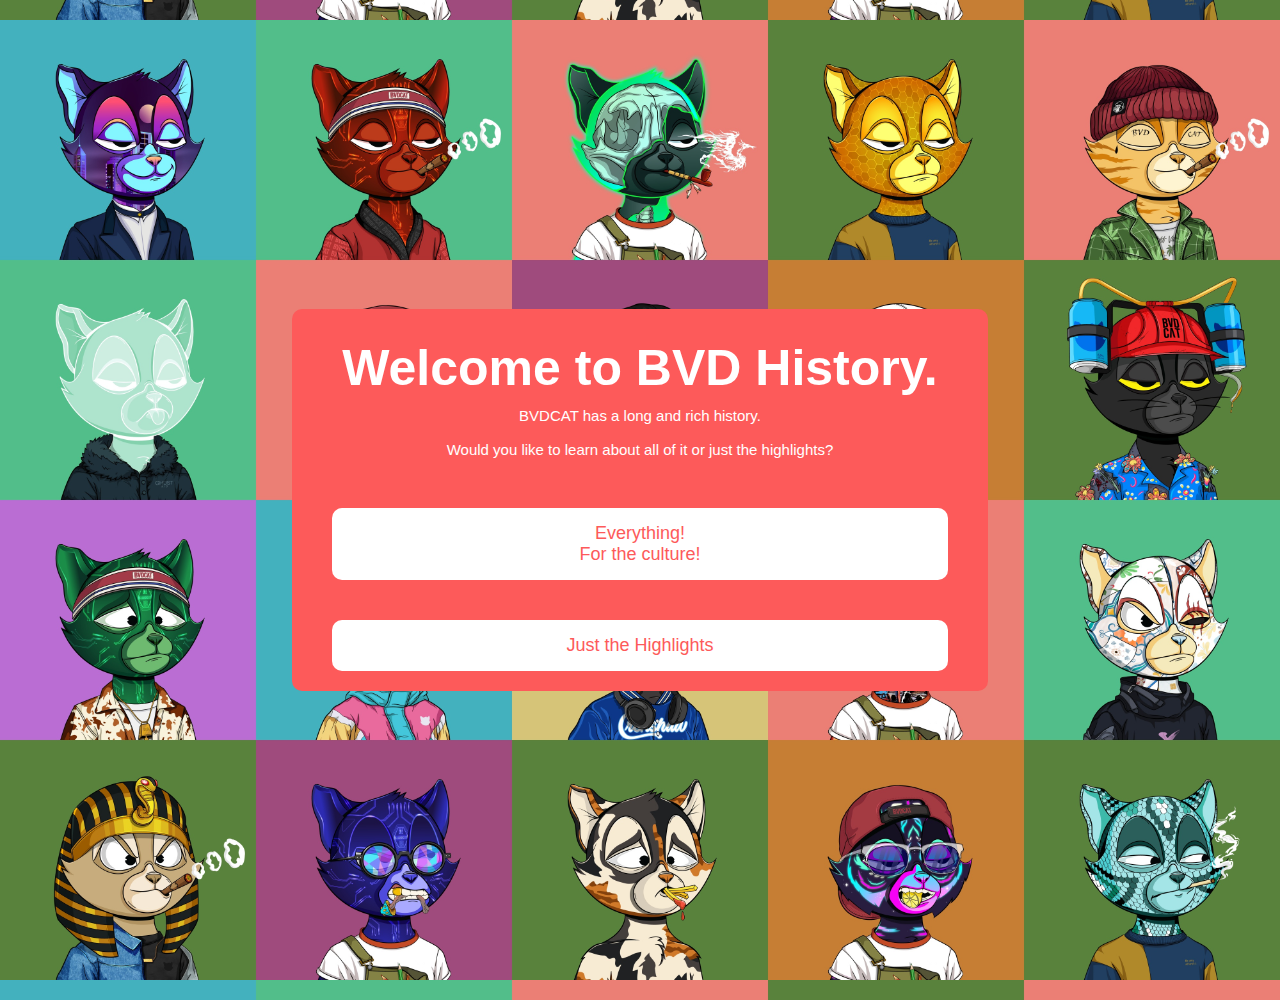
==== index.html @ c332bab2 "Create pages" ====
<!DOCTYPE html>
<html lang="en">
<head>
    <meta charset="UTG-8">
    <title>BVD HISTORY | Curated by Latchay</title>
    <meta name="viewport" content ="width=device-width, initial-scale=1.0">
    <link rel ="stylesheet" href="style.css">
    <link rel="stylesheet" href="https://cdnjs.cloudflare.com/ajax/libs/font-awesome/4.7.0/css/font-awesome.min.css">
    <script src="script.js"></script>
</head> 
<style>
    body {
        background-image: url(./images/collage.jpg);
        background-size: contain;
        background-position: center;
    }
    .wrapper {
        background-color: #fd5a5a;
        border-radius: 10px; 
    }
</style>
<div class="pageGateBody">
    <div class="wrapper">
        <div class="pageGateHead">
            <div class="welcome">
            Welcome to BVD History.<br>
            </div>
            <div class="prompt">
            BVDCAT has a long and rich history. <br><br>
            Would you like to learn about all of it or just the highlights? <br>
            </div>
        </div>
        <div class=pageGateButtons>
            <a href="./pages/everything.html">Everything!<br>For the culture!</a>
            <a href="./pages/bigStuff.html" target="_blank">Just the Highlights</a>
        </div>
    </div>
</div>
</body>
</html>
---- style.css ----
*{
    margin: 0;
    padding: 0;
    box-sizing: border-box;
    font-family : "Poppins", sans-serif;
}

html{
    scroll-behavior: smooth;
}

body {
    background-image: url(../Tutorial/images/tile_background.png);  
    background-size: contain;
    background-position: center;
}

.pageGateBody {
    display: flex;
    flex-direction: column;
    justify-content: center;
    align-content: center;
    margin:50px auto;
    height: 100%;
    width: 100vw;
    height: 100vh;
    justify-content: center;
    align-items: center;
    max-width:1080px;
    padding: 0 20px;
}

.header {
    justify-items: center;
}

.pageGateHead {
    font-weight:bolder;
    color:#fff;
    font-size: 50px;
    padding: 10 px;
    text-align: center;
    margin: 30px;
}

.pageGateHead .prompt {
    font-weight: normal;
    color:#fff;
    font-size: 15px;
    margin: 10px;
    padding: 10 px;
    text-align: center;
}

.topnav {
    overflow: hidden;
    background-color: #333;
    position: relative;
  }
  
  .topnav #myLinks {
    display: none;
  }
  
  .topnav a {
    background-color: #fd5a5a;
    padding: 14px 16px;
    text-decoration: none;
    font-size: 17px;
    display: block;
    color:#fff;
  }
  

  .topnav a.icon {
    background: #fd5a5a;
    color:#fff;
    display: block;
    position: absolute;
    right: 0;
    top: 0;
  }
  

  .topnav a:hover {
    background-color: #ddd;
    color: black;
  }
  
  /* Style the active link (or home/logo) */
  .active {
    background-color: #fd5a5a;
    color: white;
  }

.mainHead{
    font-weight:bolder;
    color:#fd5a5a;
    font-size: 100px;
    background-color: #fff;
    padding: 10 px;
    display: flex;
    justify-content:center;
}



.tagline {
    color:#fff;
    margin: 10px;
    padding: 10px;
    display: flex;
    justify-content: center;
    background-color: #fd5a5a;
}

.wrapper {
    max-width:1080px;
    margin: 50px auto;
    padding: 0 20px;
}

.wrapper .center-line{
    position:absolute;
    height:1200%;
    width: 4px;
    background: #fff;
    left: 50%;
    transform: translateX(-50%);
}
.wrapper .row{
    display: flex;
    justify-content: flex-start; 
}

.wrapper .rowLeft{
    justify-content: flex-start; 
}
.wrapper .rowRight{
    justify-content: flex-end; 
}

.wrapper .row section{
    background: #fff;
    border-radius: 5px;
    width: calc(50% - 40px);
    padding: 20px;
    position: relative;

}

.wrapper .row section::before{
    position: absolute;
    content: "";
    height: 15px;
    width: 15px;
    background: red;
    top: 28px;
    transform: rotate(45deg);
    z-index: -1;
}

.rowLeft section::before{
    right: -7px;
}

.rowRight section::before{
    left: -7px;
}
.row section .details,
.row section .bottom{
    display: flex;
    justify-content: space-between;
    align-items: center;
}

.row section .details .title {
    font-size: 22px;
    font-weight: 600;
}
.row section p{
    margin: 10px 17px 0;
}

.row section .bottom a{
    text-decoration: none;
    background: #fd5a5a;
    color: #fff;
    padding: 7px 15px;
    border-radius: 5px;
    font-size: 17px;
    font-weight: 400;
    margin:10px;
}
.iconLeft {
    left: -60px;
}

.iconRight{
    right: -60px;
}
img.iconRight,
img.iconLeft {
    position: absolute;
    height: 40px;
    width: 40px;
    border-radius: 50%;
    top: 13;
    box-shadow: 0 0 0 2px #fff, inset 0 2px 0 rgba(0,0,0,0.08), 0 3px 0 4px rgba(0,0,0,0.05);
}


img.deadCet,
img.sneakPeek,
.goldScouter,
.moonMission,
img.bvdcatGif,
.cityNights {
    height:350px;
    width: 350px;
    margin: 10px;
}

.bvdAward {
    height: 350px;
    width: 275px;
    margin: 10px;
}

.camoCat,
.bWCheckers,
.snowboarder {
    height: 150px;
    width: 150px;
    margin: 10px;
    display: flex;
    flex-direction: row;
    align-items: center;
}

.swapImages{
    display:flex;
}

.gacha {
    height: 300px;
    width: 225px;
    margin: 10px;
}

.ABC,
.labs,
.cipherList,
.halloweenTraits,
img.worldCup {
    height: 150px;
    width: 300px;
    margin: 10px;
}

.deadCet,
.sneakPeek,
.goldScouter,
.moonMission,
.bvdAward,
img.bvdcatGif,
.cityNights  {
    display: flex;
    justify-content: center;
}

.daoButtons{
    display: flex;
}

.pageGateButtons {
    display: flex;
    flex-direction: column;
    justify-content: center;
}

.pageGateButtons a {
    margin: 20px;
    padding: 15px;
    background-color: #fff; 
    color: #fd5a5a; 
    border-radius: 10px; 
    font-size: 18px; 
    text-decoration: none;
    text-align: center;
}

.pageGateButtons a:hover {
    background-color: #555; /* Add a dark-grey background on hover */
  }


#myBtn {
    position: absolute;
    bottom: 20px; 
    z-index: 99; 
    border: none; 
    outline: none; 
    background-color: #fff; 
    color: #fd5a5a; 
    cursor: pointer; 
    padding: 15px; 
    border-radius: 10px; 
    font-size: 18px; 
    right: -30px;
  }
  
  #myBtn:hover {
    background-color: #555; /* Add a dark-grey background on hover */
  }

  @media (max-width: 1080px){
    .bWCheckers,
    .snowboarder {
        display:none;
    }

    .camoCat {
        height:350px;
        width: 350px;
        display: flex;
        justify-content: center;
    }

    .swapImages{
        display: flex;
        flex-direction: row;
        justify-content: center;
    }

    .daoButtons{
        display: flex;
        flex-direction: column;
    }
}

@media(max-width: 772px){
    .wrapper .center-line {
        left: 30px;
    }
    .wrapper .row, {
      margin: 30px 0 3px 60px;
    }
    .wrapper .row section {
        width: 100%;
    }
    .wrapper .row section::before{
        left: -7px;
    }
    .rowLeft section::before{
        left: 0px;
    }
    .iconRight{
        left: -70px;
    }
    .iconLeft {
        left: -70px;
    }
    .mainHead{
        font-size: 50px;
        margin: 10px;
        padding: 10 px;
        display:flex;
        justify-content: center;
    }
    img.deadCet,
    img.sneakPeek,
    .camoCat,
    .goldScouter,
    .moonMission,
    img.bvdcatGif,
    .cityNights {
       height: 200px;
       width: 200px;
    }

    .bWCheckers,
    .snowboarder {
        display:none;
    }

    .ABC,
    .labs,
    .cipherList,
    .halloweenTraits {
        height: 100px;
        width: 200px;
    }

    img.worldCup

    .bvdAward {
        height: 158px;
        width: 122px;
    }

    .pageGateBody {
        margin: 30px auto;
    }

}

@media(max-width: 440px){
    .wrapper .center-line,
    .row section::before,
    .row section .icon{
      display: none;
    }
    .wrapper .row{
      margin: 10px 0;
    }
  }
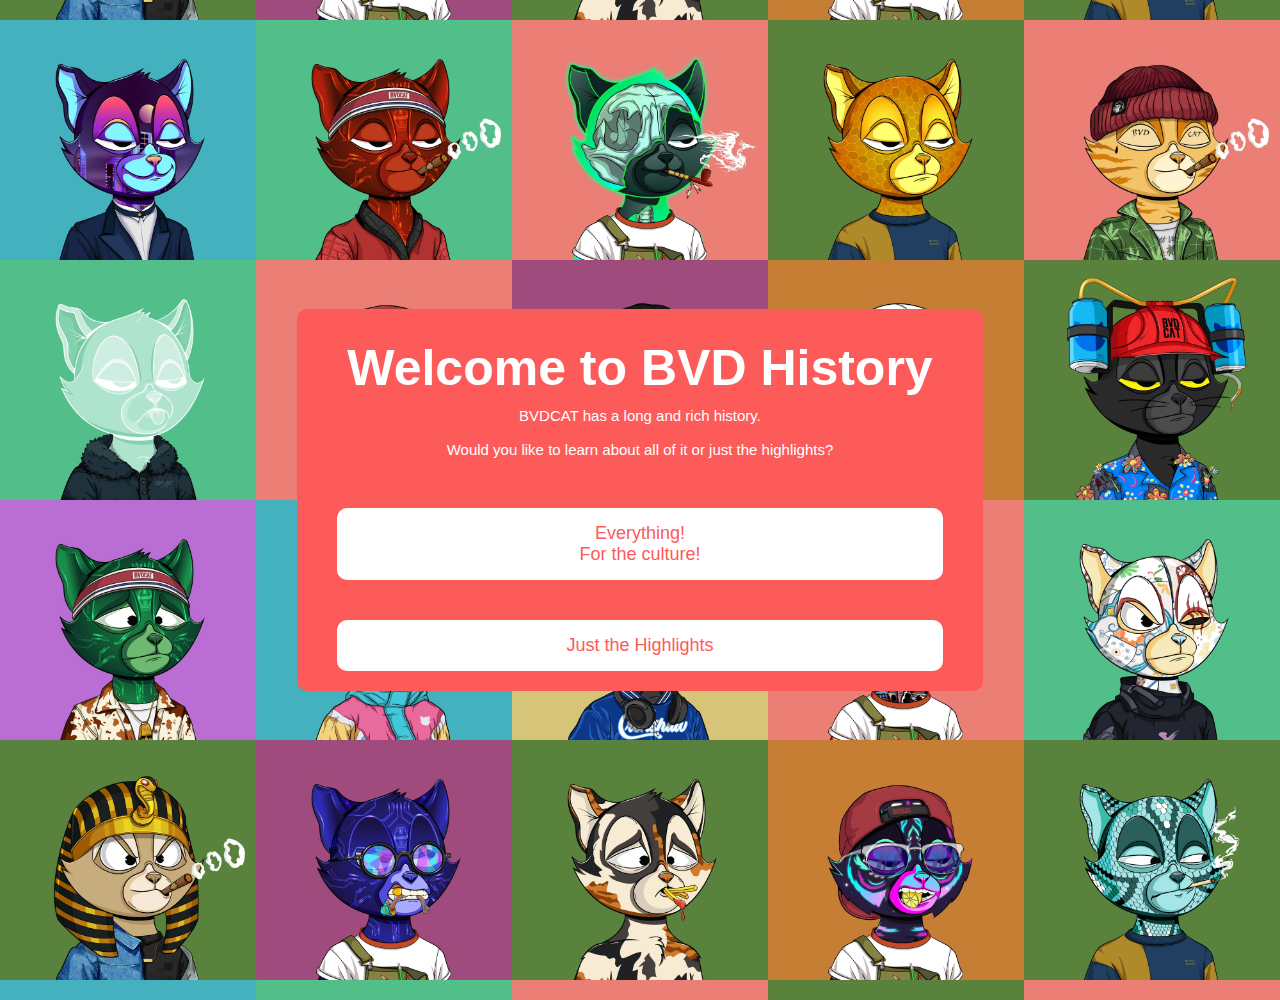
==== commit 5a0088bc: "Add new content" ====
--- a/index.html
+++ b/index.html
@@ -23,7 +23,7 @@
     <div class="wrapper">
         <div class="pageGateHead">
             <div class="welcome">
-            Welcome to BVD History.<br>
+            Welcome to BVD History<br>
             </div>
             <div class="prompt">
             BVDCAT has a long and rich history. <br><br>
--- a/style.css
+++ b/style.css
@@ -10,7 +10,7 @@
 }
 
 body {
-    background-image: url(../Tutorial/images/tile_background.png);  
+    background-image: url(../bvdhistory/images/tile_background.png);  
     background-size: contain;
     background-position: center;
 }
@@ -27,7 +27,7 @@
     justify-content: center;
     align-items: center;
     max-width:1080px;
-    padding: 0 20px;
+    padding: 10px;
 }
 
 .header {
@@ -393,7 +393,6 @@
     }
 
     img.worldCup
-
     .bvdAward {
         height: 158px;
         width: 122px;
@@ -416,4 +415,6 @@
     }
   }
 
- +@media(max-width:300px){
+    
+}